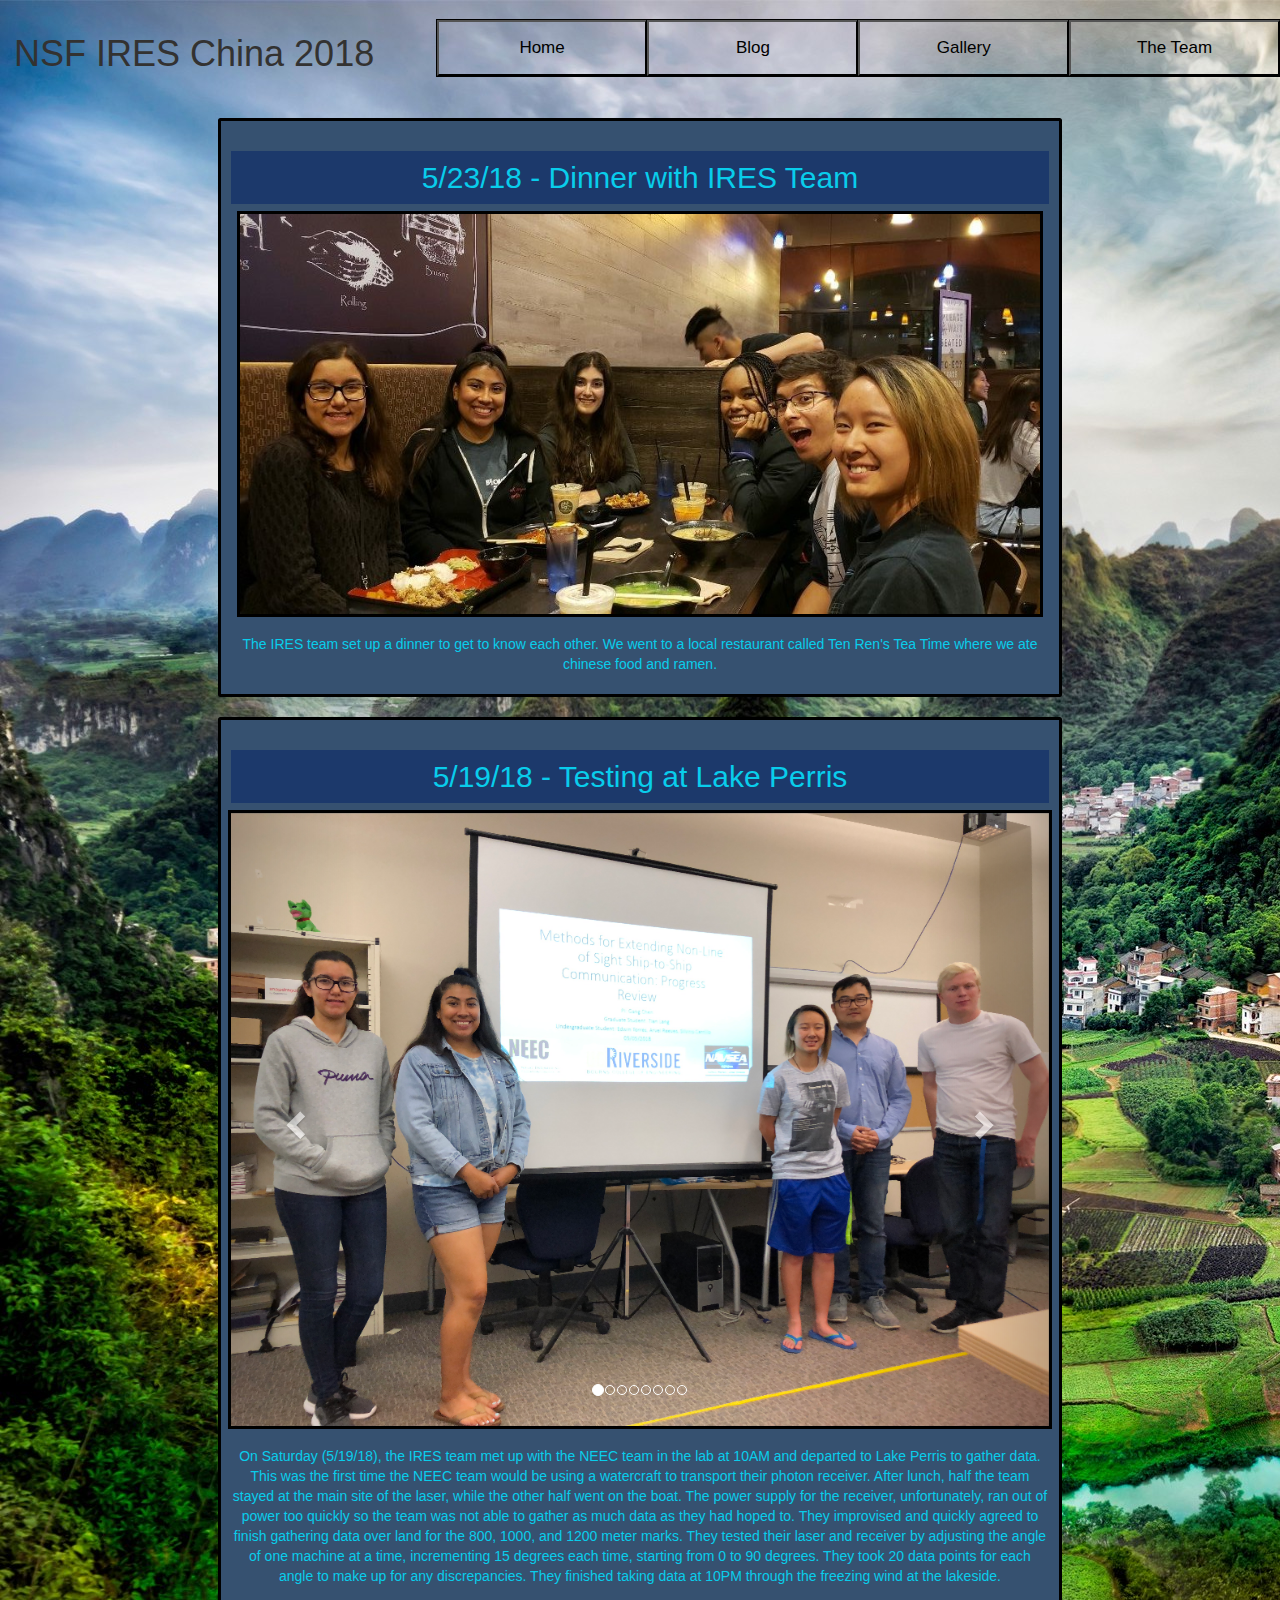
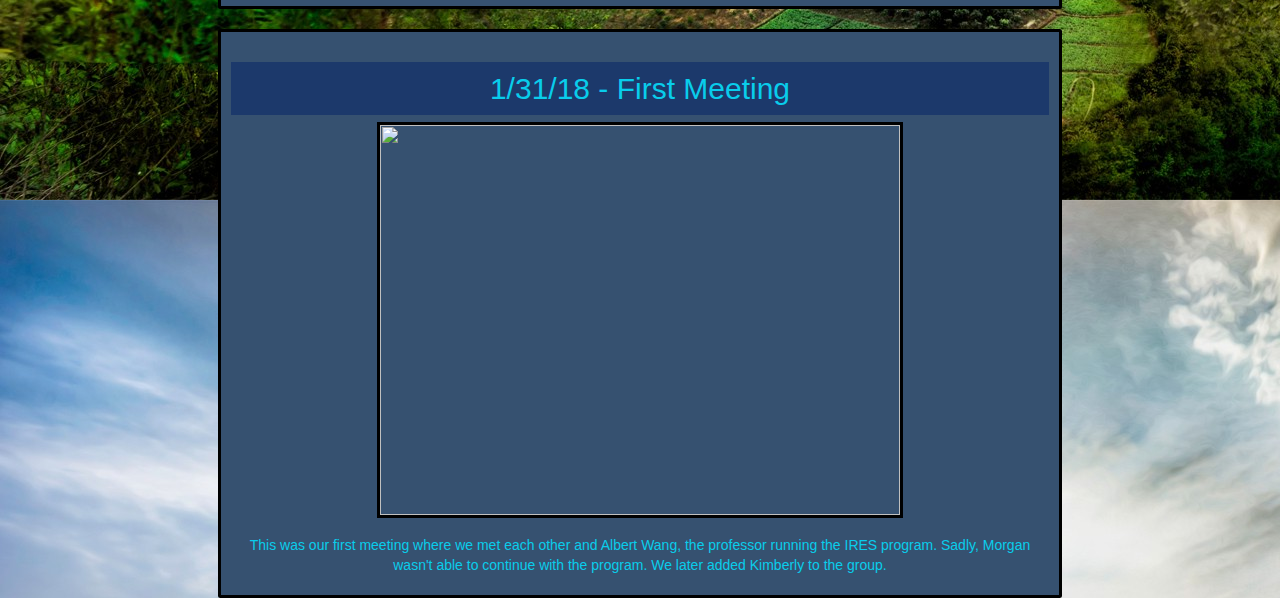
==== blog.html @ 9ee8df62 "add date to blog" ====
<!doctype html>
<html lang="en">
  <head>
    <!-- Required meta tags -->
    <meta charset="utf-8">
    <meta name="viewport" content="width=device-width, initial-scale=1, shrink-to-fit=no">

    <!-- Bootstrap CSS -->
    <link rel="stylesheet" href="https://maxcdn.bootstrapcdn.com/bootstrap/4.0.0/css/bootstrap.min.css" integrity="sha384-Gn5384xqQ1aoWXA+058RXPxPg6fy4IWvTNh0E263XmFcJlSAwiGgFAW/dAiS6JXm" crossorigin="anonymous">
    <link rel="stylesheet" href="https://maxcdn.bootstrapcdn.com/bootstrap/3.3.7/css/bootstrap.min.css">
  	<link rel="stylesheet" href="styles.css">
      <title>NSF-IRES China 2018</title>
  </head>

  <!--     BODY     -->
  <body background = "./Images/landscapebackground.jpg" class = "container2">

    <div class="container-fluid" style="padding:0px;">
    <div class = "row">
      <div class="col-lg-4">
        <div class = "header">
          <h1>NSF IRES China 2018</h1>
        </div>
      </div>

      <div class="col-lg-8">
        <div class = "nav-bar">
          <button class="tablink" onclick="window.location.href='./index.html'" id="defaultOpen">Home</button>
          <button class="tablink" onclick="window.location.href='./blog.html'">Blog</button>
          <button class="tablink" onclick="window.location.href='./gallery.html'">Gallery</button>
          <button class="tablink" onclick="window.location.href='team.html'">The Team</button>
        </div>
      </div>
    </div>

    <div class="row">
      <div class="col-lg-2"></div>
      <div class="col-lg-8">

        <!---------------------------------------------------------------------------------->
        <div class="card">
          <center><h2>5/23/18 - Dinner with IRES Team</h2>
          <img class="intro-img" src="./Images/Blog/5-23_Dinner.jpg" class="image" width="800" height="400">
          <p><br>The IRES team set up a dinner to get to know each other. We went to a local restaurant called Ten Ren's Tea Time where we ate chinese food and ramen.</p></center>
        </div>

        <!---------------------------------------------------------------------------------->
        <div class="card">
          <center><h2>5/19/18 - Testing at Lake Perris</h2>

          <!--<img class="intro-img" src="./Images/5-19_Perris.jpg" class="image" width="520" height="390">-->
            <div id="myCarousel" class="carousel slide" data-ride="carousel">
            <!-- Indicators -->
            <ol class="carousel-indicators">
              <li data-target="#myCarousel" data-slide-to="0" class="active"></li>
              <li data-target="#myCarousel" data-slide-to="1"></li>
              <li data-target="#myCarousel" data-slide-to="2"></li>
              <li data-target="#myCarousel" data-slide-to="3"></li>
              <li data-target="#myCarousel" data-slide-to="4"></li>
              <li data-target="#myCarousel" data-slide-to="5"></li>
              <li data-target="#myCarousel" data-slide-to="6"></li>
              <li data-target="#myCarousel" data-slide-to="7"></li>
            </ol>

            <!-- Wrapper for slides -->
            <div class="carousel-inner" style="outline-style:solid; outline-color: black; outline-width:medium;">
              <div class="item active">
                <img src="./Images/Blog/5-19/5-19_UCLight1.jpg" alt="UCLight1">
              </div>

              <div class="item">
                <img src="./Images/Blog/5-19/5-19_UCLight2.jpg" alt="UCLight2">
              </div>

              <div class="item">
                <img src="./Images/Blog/5-19/5-19_Perris1.jpg" alt="Perris1">
              </div>

              <div class="item">
                <img src="./Images/Blog/5-19/5-19_Perris2.jpg" alt="Perris2">
              </div>

              <div class="item">
                <img src="./Images/Blog/5-19/5-19_Perris3.jpg" alt="Perris3">
              </div>

              <div class="item">
                <img src="./Images/Blog/5-19/5-19_Perris4.jpg" alt="Perris4">
              </div>

              <div class="item">
                <img src="./Images/Blog/5-19/5-19_Perris5.jpg" alt="Perris5">
              </div>

              <div class="item">
                <img src="./Images/Blog/5-19/5-19_Perris6.jpg" alt="Perris6">
              </div>
            </div>

            <!-- Left and right controls -->
            <a class="left carousel-control" href="#myCarousel" data-slide="prev">
              <span class="glyphicon glyphicon-chevron-left"></span>
              <span class="sr-only">Previous</span>
            </a>
            <a class="right carousel-control" href="#myCarousel" data-slide="next">
              <span class="glyphicon glyphicon-chevron-right"></span>
              <span class="sr-only">Next</span>
            </a>
          </div>
          <p><br>On Saturday (5/19/18), the IRES team met up with the NEEC team in the lab at 10AM and departed to Lake Perris to gather data. This was the first time the NEEC team would be using a watercraft to transport their photon receiver. After lunch, half the team stayed at the main site of the laser, while the other half went on the boat. The power supply for the receiver, unfortunately, ran out of power too quickly so the team was not able to gather as much data as they had hoped to. They improvised and quickly agreed to finish gathering data over land for the 800, 1000, and 1200 meter marks. They tested their laser and receiver by adjusting the angle of one machine at a time, incrementing 15 degrees each time, starting from 0 to 90 degrees. They took 20 data points for each angle to make up for any discrepancies. They finished taking data at 10PM through the freezing wind at the lakeside. </p></center>
        </div>

        <!---------------------------------------------------------------------------------->
        <div class="card">
          <center><h2>1/31/18 - First Meeting</h2>
          <img class="intro-img" src="./Images/Blog/1-31.jpg" class="image" width="520" height="390">
          <p><br>This was our first meeting where we met each other and Albert Wang, the professor running the IRES program. Sadly, Morgan wasn't able to continue with the program. We later added Kimberly to the group.</p></center>
        </div>

        <!---------------------------------------------------------------------------------->
      </div>
      <div class="col-lg-2"></div>
    </div>



    </div>



    <!-- Optional JavaScript -->
    <!-- jQuery first, then Popper.js, then Bootstrap JS -->
    <script src="https://code.jquery.com/jquery-3.2.1.slim.min.js" integrity="sha384-KJ3o2DKtIkvYIK3UENzmM7KCkRr/rE9/Qpg6aAZGJwFDMVNA/GpGFF93hXpG5KkN" crossorigin="anonymous"></script>
    <script src="https://cdnjs.cloudflare.com/ajax/libs/popper.js/1.12.9/umd/popper.min.js" integrity="sha384-ApNbgh9B+Y1QKtv3Rn7W3mgPxhU9K/ScQsAP7hUibX39j7fakFPskvXusvfa0b4Q" crossorigin="anonymous"></script>
    <script src="https://maxcdn.bootstrapcdn.com/bootstrap/4.0.0/js/bootstrap.min.js" integrity="sha384-JZR6Spejh4U02d8jOt6vLEHfe/JQGiRRSQQxSfFWpi1MquVdAyjUar5+76PVCmYl" crossorigin="anonymous"></script>
    <script src="https://ajax.googleapis.com/ajax/libs/jquery/3.3.1/jquery.min.js"></script>
    <script src="https://maxcdn.bootstrapcdn.com/bootstrap/3.3.7/js/bootstrap.min.js"></script>

  </body>
</html>
---- styles.css ----
/* Style the tab buttons */
h1{
  color: #333231;
  text-align: left;
  padding: 14px;
}


h2{
    background-color: #1c396b;
    color: #09cdeb;
    text-align: center;
    padding:10px;
}

h3{
  background-color: #1c396b;
  color: #09cdeb;
  font-size: 15px;
  align-content: center;
  text-align: center;
  padding: 10px;
  margin-right: 20px;
}

h4{
  margin:0px;
}

a:hover{
  color: #09cdeb;
}

.tablink {
    margin-top: 20px;
    background-color: transparent;
    color: black;
    float: left;
    outline-style: solid;
    outline-color: black;
    outline-width: thin;
    cursor: pointer;
    padding: 14px 16px;
    font-size: 17px;
    width: 25%;
}

/* Change background color of buttons on hover */
.tablink:hover {
    background-color: rgba(117, 190, 218, 0.5);
}

/* Set default styles for tab content */
.tabcontent {
    color: white;
    display: none;
    padding: 50px;
    text-align: center;
    text-decoration: underline;
}

.menu{
    width = 100%;
}

body{
    background-image: url("./Images/landscapebackground.jpg");
    //background-repeat: no-repeat;
    //background-attachment: fixed;
}

.intro-img{
    outline-style: solid;
    outline-color: black;
    outline-width: medium;
}

.container2 {
    width: 100%;
    padding-right: 0px;
    padding-left: 0px;
}

.intro-pics{
  align-content: center;
}
.description{
    background-color: #365170;
    color: #09cdeb;
    margin: auto;
    padding-top: 10px;
    padding: 10px;
    width: 50%;
    border: 3px solid black;
    text-align: left;
}

.past-years{
    background-color: #365170;
    color: #09cdeb;
    margin: auto;
    padding-top: 10px;
    padding: 10px;
    width: 50%;
    border: 3px solid black;
    text-align: center;
    margin-top: 20px;
}

.card {
     background-color: #365170;
     color: #09cdeb;
     padding: 10px;
     margin-top: 20px;
     border: 3px solid black;
}

p1{
  margin-left: 40px;
  margin-right: 40px;
  margin-bottom: 20px;
}

b{
 color: #0d9fcc;
}

.galpic{
  background-color: #365170;
  color: #09cdeb;
  padding: 10px;
  margin-top: 20px;
  border: 3px solid black;
}

.footer {
     background-color: #365170;
     color: #09cdeb;
     padding: 20px;
     margin-top: 20px;
     border: 3px solid black;
}

.hspace{
    margin: 20px;
}

.space{
    margin: 100px;
}
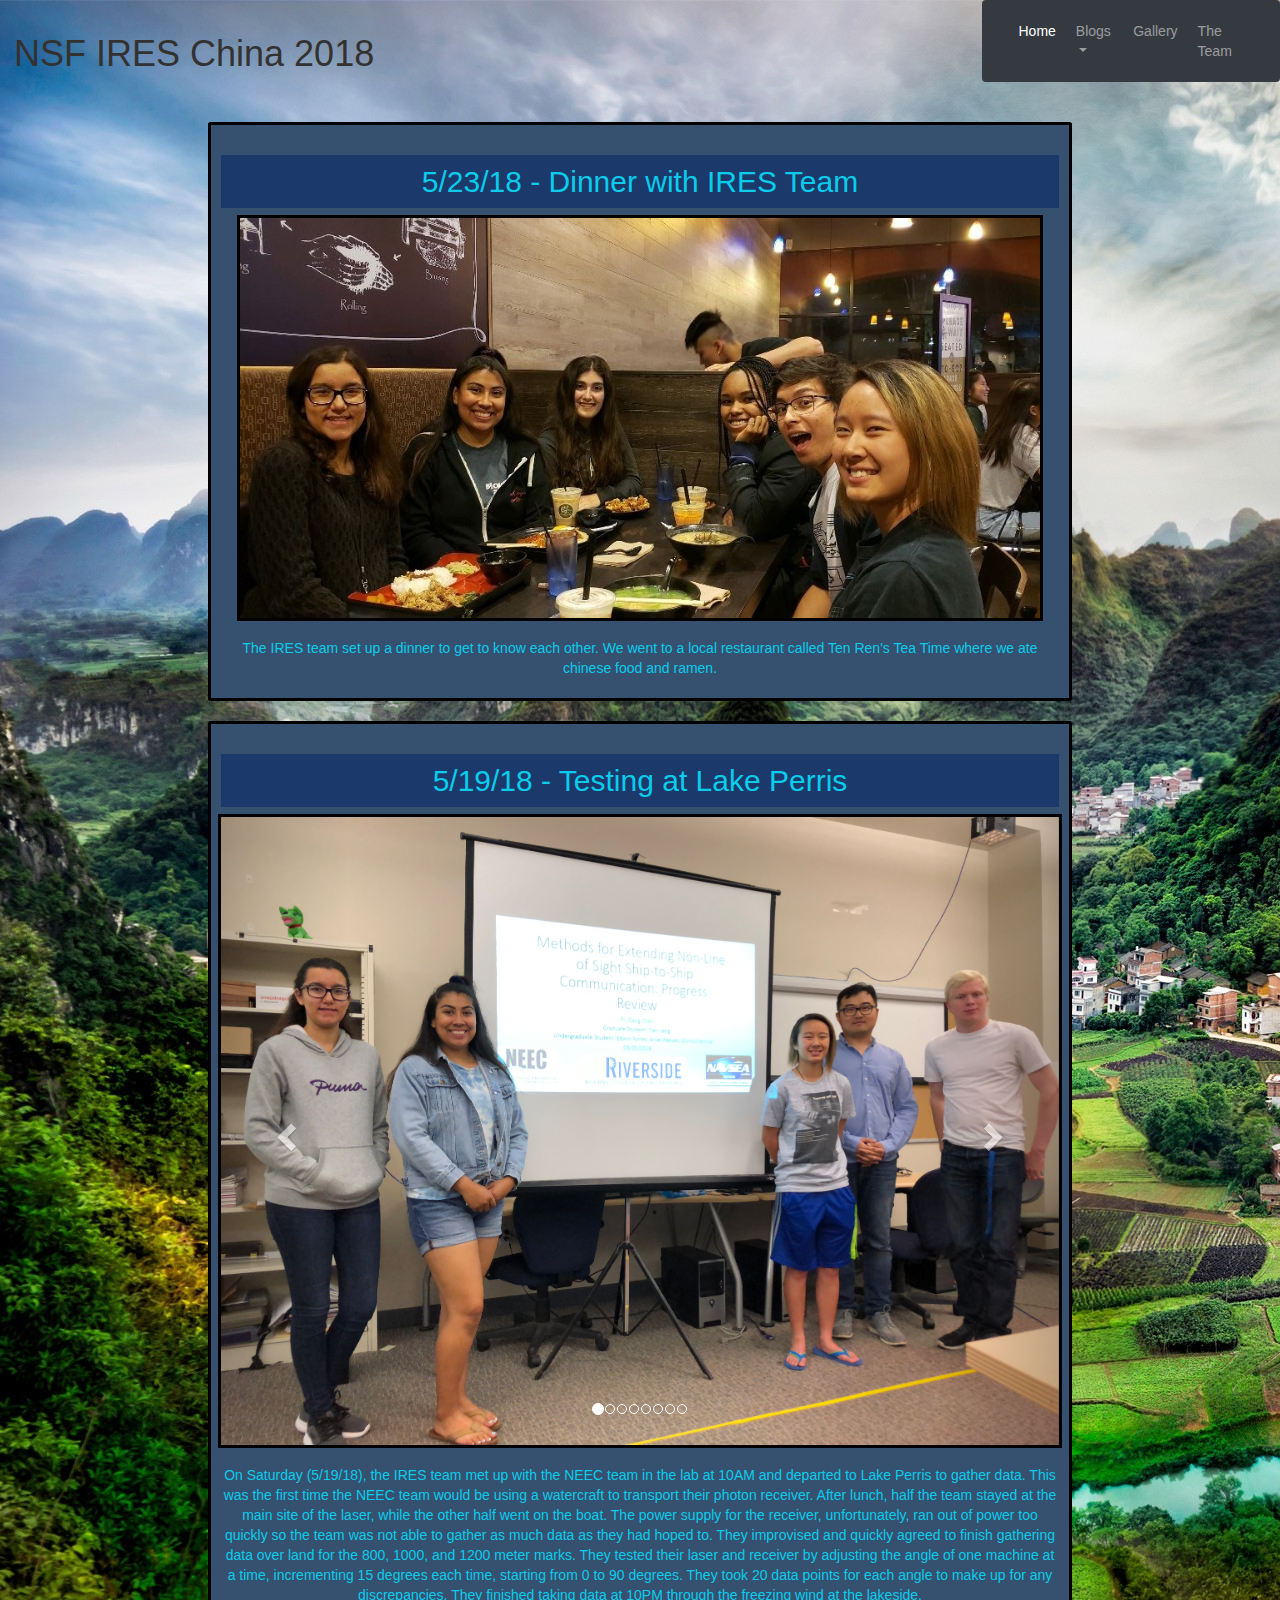
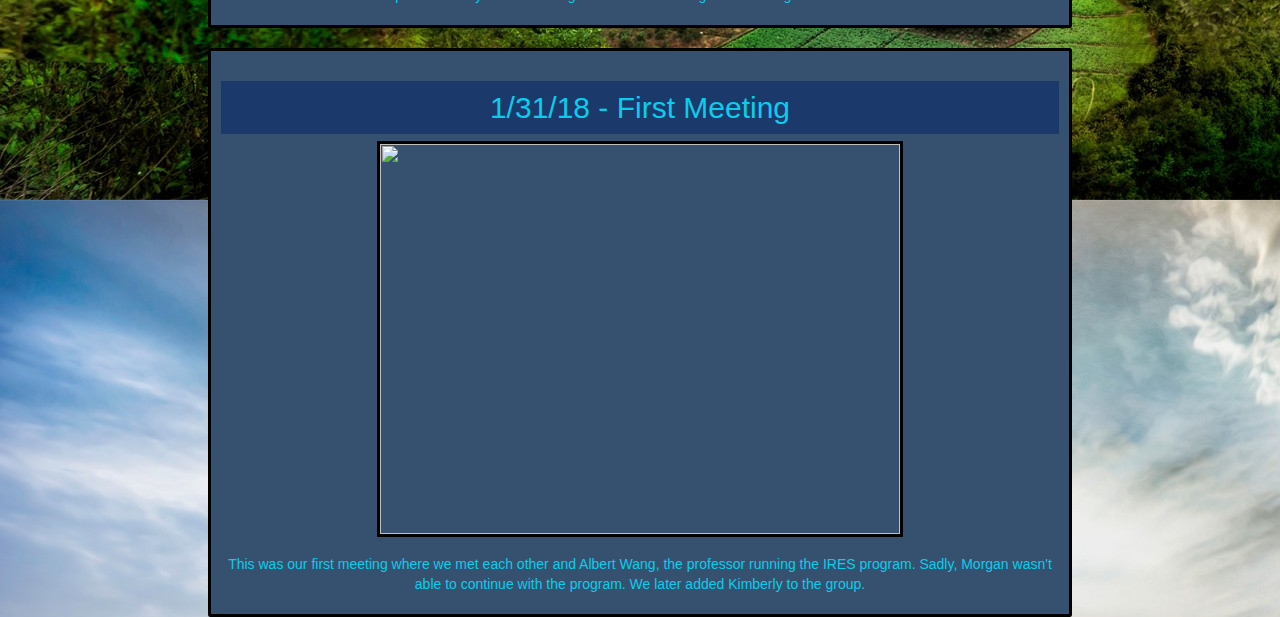
==== commit 6e067e85: "Change Nav bar, Update Pre-trip, Week 1, Gallery" ====
--- a/blog.html
+++ b/blog.html
@@ -23,7 +23,7 @@
         </div>
       </div>
 
-      <div class="col-lg-8">
+      <!--<div class="col-lg-8">
         <div class = "nav-bar">
           <button class="tablink" onclick="window.location.href='./index.html'" id="defaultOpen">Home</button>
           <button class="tablink" onclick="window.location.href='./blog.html'">Blog</button>
@@ -31,6 +31,39 @@
           <button class="tablink" onclick="window.location.href='team.html'">The Team</button>
         </div>
       </div>
+    </div>-->
+
+
+    <div class="col-lg-5"></div>
+    <div class="col-lg-3">
+    <nav class="navbar navbar-expand-lg navbar-dark bg-dark">
+      <button class="navbar-toggler" type="button" data-toggle="collapse" data-target="#navbarNavDropdown" aria-controls="navbarNavDropdown" aria-expanded="false" aria-label="Toggle navigation">
+        <span class="navbar-toggler-icon"></span>
+      </button>
+      <div class="collapse navbar-collapse" id="navbarNavDropdown">
+        <ul class="navbar-nav">
+          <li class="nav-item active">
+            <a class="nav-link" href="./index.html">Home <span class="sr-only">(current)</span></a>
+          </li>
+          <li class="nav-item dropdown">
+            <a class="nav-link dropdown-toggle" href="#" id="navbarDropdownMenuLink" data-toggle="dropdown" aria-haspopup="true" aria-expanded="false">
+              Blogs
+            </a>
+            <div class="dropdown-menu" aria-labelledby="navbarDropdownMenuLink">
+              <a class="dropdown-item" href="./blogs/pre-trip.html">Pre-Trip</a>
+              <a class="dropdown-item" href="./blogs/week1.html">Week 1</a>
+            </div>
+          </li>
+          <li class="nav-item">
+            <a class="nav-link" href="./gallery.html">Gallery</a>
+          </li>
+          <li class="nav-item">
+            <a class="nav-link" href="./team.html">The Team</a>
+          </li>
+
+        </ul>
+      </div>
+    </nav>
     </div>
 
     <div class="row">
--- a/styles.css
+++ b/styles.css
@@ -3,6 +3,8 @@
   color: #333231;
   text-align: left;
   padding: 14px;
+  font-family:sans-serif;
+  font-weight:520;
 }
 
 
@@ -25,6 +27,15 @@
 
 h4{
   margin:0px;
+}
+
+.navbar-nav{
+  margin:0;
+}
+
+.nav-item{
+  padding-left: 5px;
+  padding-right: 5px;
 }
 
 a:hover{
@@ -129,8 +140,13 @@
   background-color: #365170;
   color: #09cdeb;
   padding: 10px;
-  margin-top: 20px;
+  margin-top: 100px;
   border: 3px solid black;
+}
+
+.galpadding{
+  padding-left: 100px;
+  padding-right: 100px;
 }
 
 .footer {
@@ -148,3 +164,28 @@
 .space{
     margin: 100px;
 }
+
+
+* {
+    box-sizing: border-box;
+}
+
+.zoom {
+    transition: transform .2s;
+    margin: 0 auto;
+}
+
+.zoom:hover {
+    -ms-transform: scale(1.5); /* IE 9 */
+    -webkit-transform: scale(1.5); /* Safari 3-8 */
+    transform: scale(1.5);
+}
+
+
+.dropdown li:hover{
+  visibilty: visible;
+}
+
+.dropdown:hover .dropdown-menu {
+  display: block;
+}
